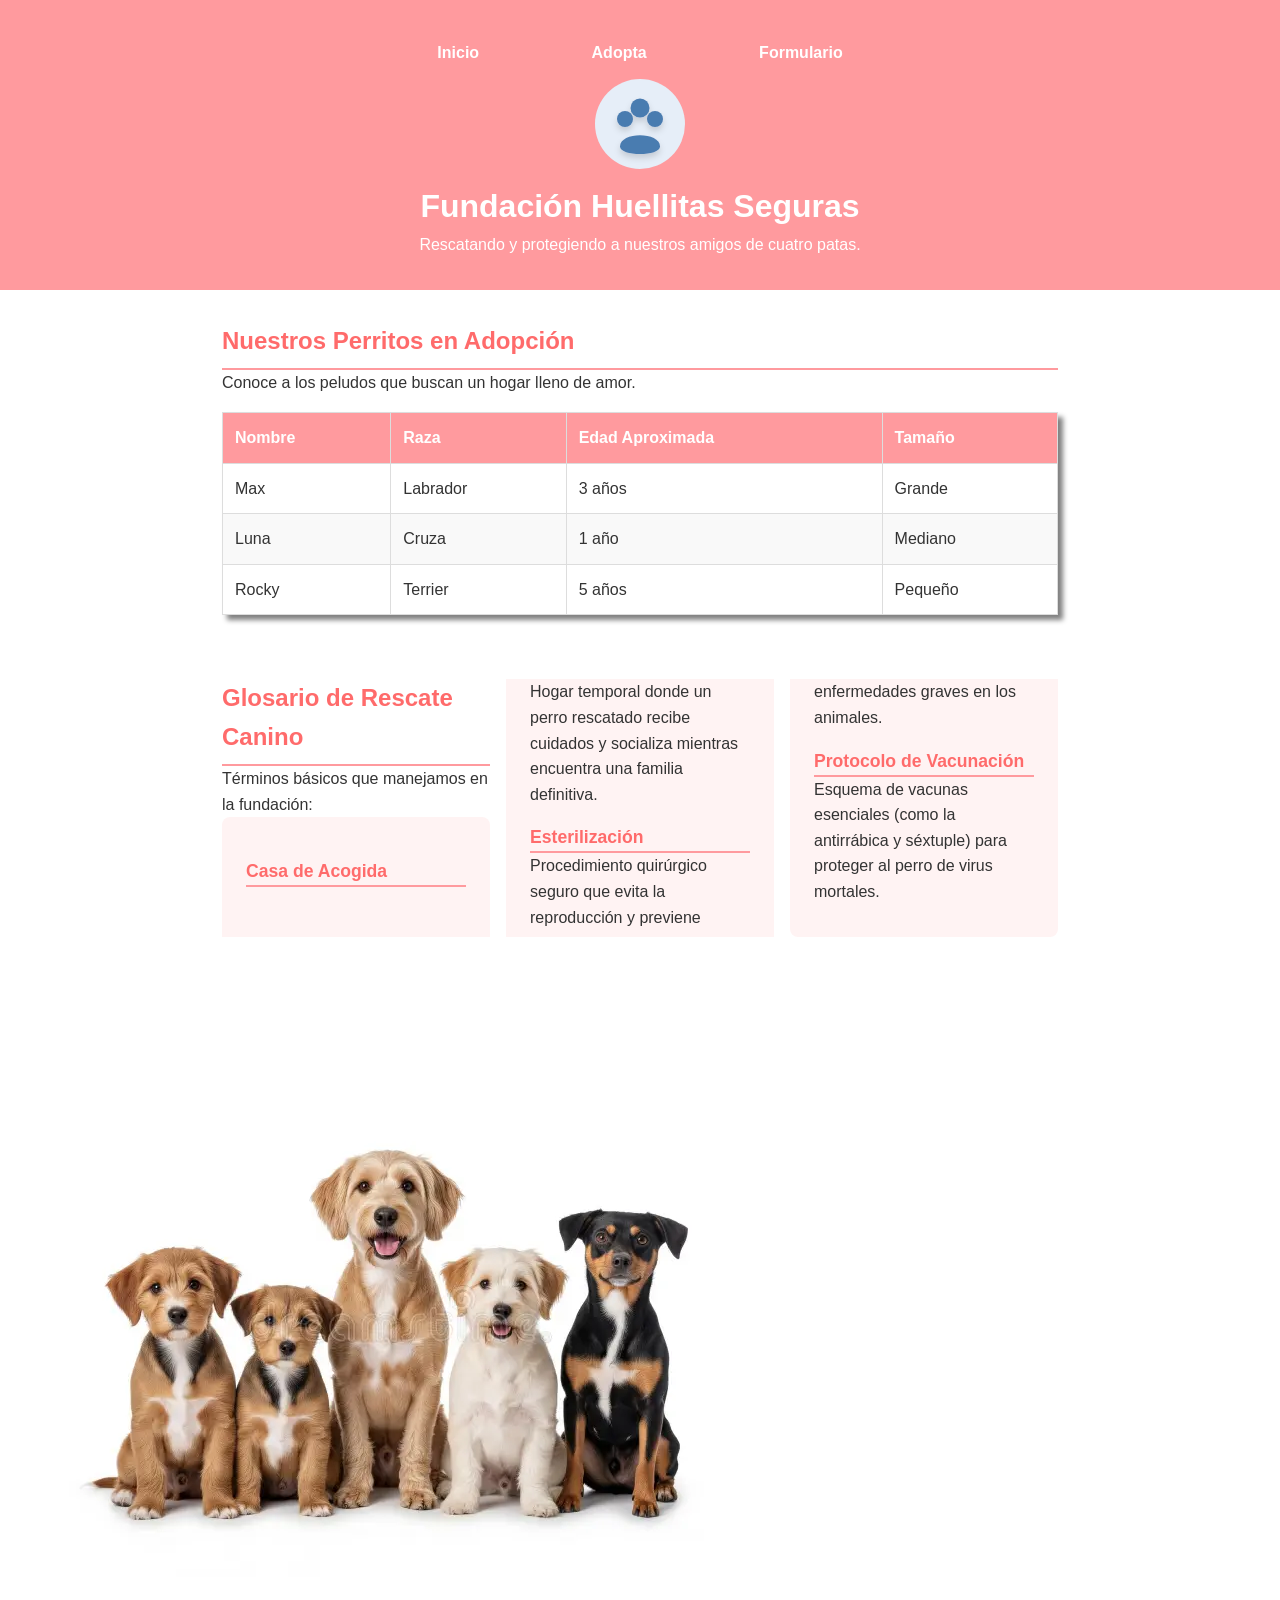
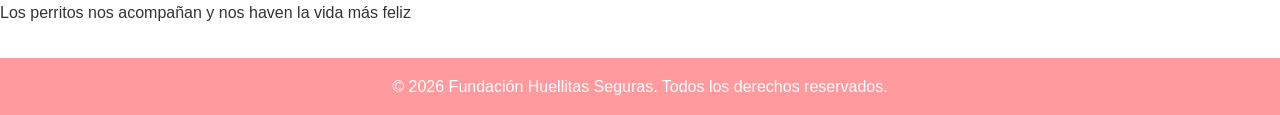
==== index.html @ 660093e8 "Pagina Web Página Fundación Huellitas Seguras" ====
<!DOCTYPE html>
<html lang="es">

<head>
    <meta charset="UTF-8">
    <meta name="viewport" content="width=device-width, initial-scale=1.0">
    <title>Fundación Huellitas Seguras</title>
    <link rel="stylesheet" href="Assets/CSS/style.css">
    <link rel="stylesheet"
        href="Assets/Fuentes/Bitcount_Grid_Double,Chelsea_Market/Chelsea_Market/ChelseaMarket-Regular.ttf">
</head>

<body>

    <header>
        <nav>
            <ul>
                <li><a href="index.html" target="_blank">Inicio</a></li>
                <li><a href="Adopta.html" target="_blank">Adopta</a></li>
                <li><a href="Formulario.html" target="_blank">Formulario</a></li>
            </ul>
        </nav>
        <svg xmlns="http://w3.org" viewBox="0 0 200 200" width="100%" height="100%">
            <defs>
                <!-- Sombra -->
                <filter id="shadow" x="-20%" y="-20%" width="140%" height="140%">
                    <feDropShadow dx="0" dy="8" stdDeviation="6" flood-color="#000000" flood-opacity="0.15" />
                </filter>
            </defs>

            <!-- Fondo circular del logo -->
            <circle cx="100" cy="100" r="90" fill="#E6EEF8" />

            <!-- Grupo principal de la huella -->
            <g fill="#4A7BB0" filter="url(#shadow)">
                <!-- Almohadilla principal-->
                <path d="M 60,145 C 60,115 140,115 140,145 C 140,165 60,165 60,145 Z" />

                <!-- Dedos de la huella-->
                <circle cx="70" cy="90" r="16" />
                <circle cx="100" cy="68" r="19" />
                <circle cx="130" cy="90" r="16" />
            </g>
        </svg>
        <h1> Fundación Huellitas Seguras</h1>
        <p>Rescatando y protegiendo a nuestros amigos de cuatro patas.</p>
    </header>

    <main>
        <!-- Tabla: Perros en Adopción -->
        <section>
            <h2> Nuestros Perritos en Adopción</h2>
            <p>Conoce a los peludos que buscan un hogar lleno de amor.</p>
            <table>
                <thead>
                    <tr>
                        <th>Nombre</th>
                        <th>Raza</th>
                        <th>Edad Aproximada</th>
                        <th>Tamaño</th>
                    </tr>
                </thead>
                <tbody>
                    <tr>
                        <td>Max</td>
                        <td>Labrador</td>
                        <td>3 años</td>
                        <td>Grande</td>
                    </tr>
                    <tr>
                        <td>Luna</td>
                        <td>Cruza</td>
                        <td>1 año</td>
                        <td>Mediano</td>
                    </tr>
                    <tr>
                        <td>Rocky</td>
                        <td>Terrier</td>
                        <td>5 años</td>
                        <td>Pequeño</td>
                    </tr>
                </tbody>
            </table>
        </section>

        <!-- Lista Glosario -->
        <section class="Glosario">
            <h2>Glosario de Rescate Canino</h2>
            <p>Términos básicos que manejamos en la fundación:</p>
            <dl>
                <dt>Casa de Acogida</dt>
                <dd>Hogar temporal donde un perro rescatado recibe cuidados y socializa mientras encuentra una familia
                    definitiva.</dd>
                <dt>Esterilización</dt>
                <dd>Procedimiento quirúrgico seguro que evita la reproducción y previene enfermedades graves en los
                    animales.</dd>
                <dt>Protocolo de Vacunación</dt>
                <dd>Esquema de vacunas esenciales (como la antirrábica y séxtuple) para proteger al perro de virus
                    mortales.
                </dd>
            </dl>

        </section>

        <section class="imagen" align="center"></section>

        <figure>
            <picture>
            <source srcset="Assets/Imagenes/adopta.jfif" media="min-width 1200px">
            <img src="Assets/Imagenes/perritos.webp" media=" max-width 600px">

       </picture>

       <figcaption>
        Los perritos nos acompañan y nos haven la vida más feliz
       </figcaption>
        </figure>
        
        </section>

    </main>

    <footer>
        <p>&copy; 2026 Fundación Huellitas Seguras. Todos los derechos reservados.</p>
    </footer>

</body>

</html>
---- Assets/CSS/style.css ----
* {
              box-sizing: border-box;
              margin: 0;
              padding: 0;
          }

          nav {
              display: flex;
              justify-content: center;
              padding: 0.5rem;
          }

          nav a {
              color: white;
              padding: 0.8rem 1.5rem;
              text-decoration: none;
              font-weight: bold;
          }

          nav a:hover {
              background: #af1b54;
              border-radius: 8px;
          }

          ul {
              text-decoration: none;
          }

          li {
              display: inline;
              margin: 10px;
              padding: 20px;
          }

          body {
              font-family: Arial, sans-serif;
              line-height: 1.6;
              margin: 0;
              padding: 0;
              color: #333;
          }

          header {
              background-color: #ff9a9e;
              color: white;
              padding: 2rem;
              text-align: center;
          }

          @media (max-width: 600px) {
              header {
                  background-color: #9af5f5;
              }
          }

          @media (min-width: 768px) {
              header {
                  background-color: #c8faaa;
              }
          }

          @media (min-width: 1200px) {
              header {
                  background-color: #ff9a9e;
              }
          }

          svg {
              width: 100px;
              animation-name: animacion1;
              animation-duration: 4s;
              position: relative;
          }

          @keyframes animacion1 {
              0% {
                  left: 0px;
              }

              100% {
                  left: 200px;
              }
          }

          section {
              padding: 2rem;
              max-width: 900px;
              margin: auto;
          }

          h2 {
              color: #ff6b6b;
              border-bottom: 2px solid #ff9a9e;
              padding-bottom: 0.5rem;
          }

          @media (max-width: 600px) {
              h2 {
                  color: #4efafa;
                  border-bottom: 2px solid #9af5f5;
              }
          }

          @media (min-width: 768px) {
              h2 {
                  color: #76fd27;
                  border-bottom: 2px solid #c8faaa;
              }
          }

          @media (min-width: 1200px) {
              h2 {
                  color: #ff6b6b;
                  ;
                  border-bottom: 2px solid #ff9a9e;
              }
          }

          @media(max-width: 600px){
            p{
                display: none;
            }
          }



          /* Tabla */
          table {
              width: 100%;
              border-collapse: collapse;
              margin-top: 1rem;
              box-shadow: 5px 5px 5px grey;
          }

          @media (max-width: 600px) {
              table {
                  width: 100%;
                  border-collapse: collapse;
                  margin-top: 1rem;
                  box-shadow: 5px 5px 5px grey;
              }
          }

          @media (min-width: 768px) {
              table {
                  width: 100%;
                  border-collapse: collapse;
                  margin-top: 1rem;
                  box-shadow: 5px 5px 5px grey;
              }
          }

          @media (min-width: 1200px) {
              table {
                  width: 100%;
                  border-collapse: collapse;
                  margin-top: 1rem;
                  box-shadow: 5px 5px 5px grey;
              }
          }


          th,
          td {
              border: 1px solid #ddd;
              padding: 12px;
              text-align: left;
          }

          th {
              background-color: #ff9a9e;
              color: white;
          }

          @media (max-width: 600px) {
              th {
                  background-color: #4efafa;
              }
          }

          @media (min-width: 768px) {
              th {
                  background-color: #76fd27;
              }
          }

          @media (min-width: 1200px) {
              th {
                  background-color: #ff9a9e;
                  ;

              }
          }


          tr:nth-child(even) {
              background-color: #f9f9f9;
          }

          /* Lista Glosario */
          .Glosario {
              column-count: 3;
          }

          dl {
              background: #fff3f3;
              padding: 1.5rem;
              border-radius: 8px;
          }

          dt {
              font-weight: bold;
              color: #ff6b6b;
              font-size: 1.1rem;
              margin-top: 1rem;
          }

          @media (max-width: 600px) {
              dt {
                  color: #4efafa;
                  border-bottom: 2px solid #9af5f5;
              }
          }

          @media (min-width: 768px) {
              dt {
                  color: #76fd27;
                  border-bottom: 2px solid #c8faaa;
              }
          }

          @media (min-width: 1200px) {
              dt {
                  color: #ff6b6b;
                  ;
                  border-bottom: 2px solid #ff9a9e;
              }
          }

          dd {
              margin-left: 0;
              margin-bottom: 0.5rem;
          }

          .imagen {
              transform: rotate(5deg);
          }

          .heroes {
              background: url('https://unsplash.com') no-repeat center center/cover;
              color: #fdfdfd;
              text-align: center;
              padding: 100px 20px;
              text-shadow: 2px 2px 4px #ff6b6b;
          }

           @media (max-width: 600px) {
              .heroes {
                  text-shadow: 2px 2px 4px #4efafa;
              }
          }

          @media (min-width: 768px) {
              .heroes {
                  text-shadow: 2px 2px 4px #76fd27;
              }
          }

          @media (min-width: 1200px) {
              .heroes {
                 text-shadow: 2px 2px 4px #ff6b6b;
              }
          }

          .heroes h1 {
              font-size: 72px;
              margin-bottom: 0.5rem;
          }

          @media (max-width: 600px){
            .heroes h1{
                font-size: 24px;
            }
          }

          .contenedor {
              max-width: 1200px;
              margin: auto;
              padding: 2rem 20px;
              overflow: hidden;
          }

          .btn {
              display: inline-block;
              background: #fc6dc3;
              color: white;
              padding: 0.8rem 2rem;
              text-decoration: none;
              border-radius: 5px;
              box-shadow: 5px 5px 5px grey;
              font-weight: bold;
              margin-top: 1rem;
          }

          .btn:hover {
              background: #fc1ba2;
          }

          .red {
              display: flex;
              flex-wrap: wrap;
              gap: 20px;
              justify-content: center;
          }

          #carnet {
              background: #f4f4f4;
              padding: 1rem;
              border-radius: 8px;
              width: 300px;
              text-align: center;
              box-shadow: 0 4px 6px rgba(0, 0, 0, 0.1);
          }

          #carnet img {
              width: 100%;
              height: 400px;
              object-fit: cover;
              border-radius: 5px;
              filter: grayscale(0.5);
          }

          img:hover {
              filter: none;
          }

          /* Formulario */
          form {
              background: #fdfdfd;
              padding: 2rem;
              border: 1px solid #ddd;
              border-radius: 8px;
          }

          label {
              display: block;
              margin-bottom: 0.5rem;
              font-weight: bold;
          }

          input[type="text"],
          input[type="email"],
          textarea {
              width: 100%;
              padding: 10px;
              margin-bottom: 1rem;
              border: 1px solid #ccc;
              border-radius: 4px;
              box-sizing: border-box;
          }

          input:focus {
              background: #fcc5c5;
              box-shadow: 5px 5px 5px #af1b54;


          }

          button {
              background-color: #ff6b6b;
              color: white;
              padding: 12px 20px;
              border: none;
              border-radius: 4px;
              box-shadow: 5px 5px 5px grey;
              cursor: pointer;
              font-size: 1rem;

          }

          button:hover {
              background-color: #ff4757;
          }



          footer {
              text-align: center;
              padding: 1rem;
              background: #ff9a9e;
              color: white;
              margin-top: 2rem;
          }

           @media (max-width: 600px) {
              footer {
                  background: #9af5f5;
              }
          }

          @media (min-width: 768px) {
              footer {
                  background: #c8faaa;
              }
          }

          @media (min-width: 1200px) {
              footer {
                  background: #ff9a9e;
              }
          }
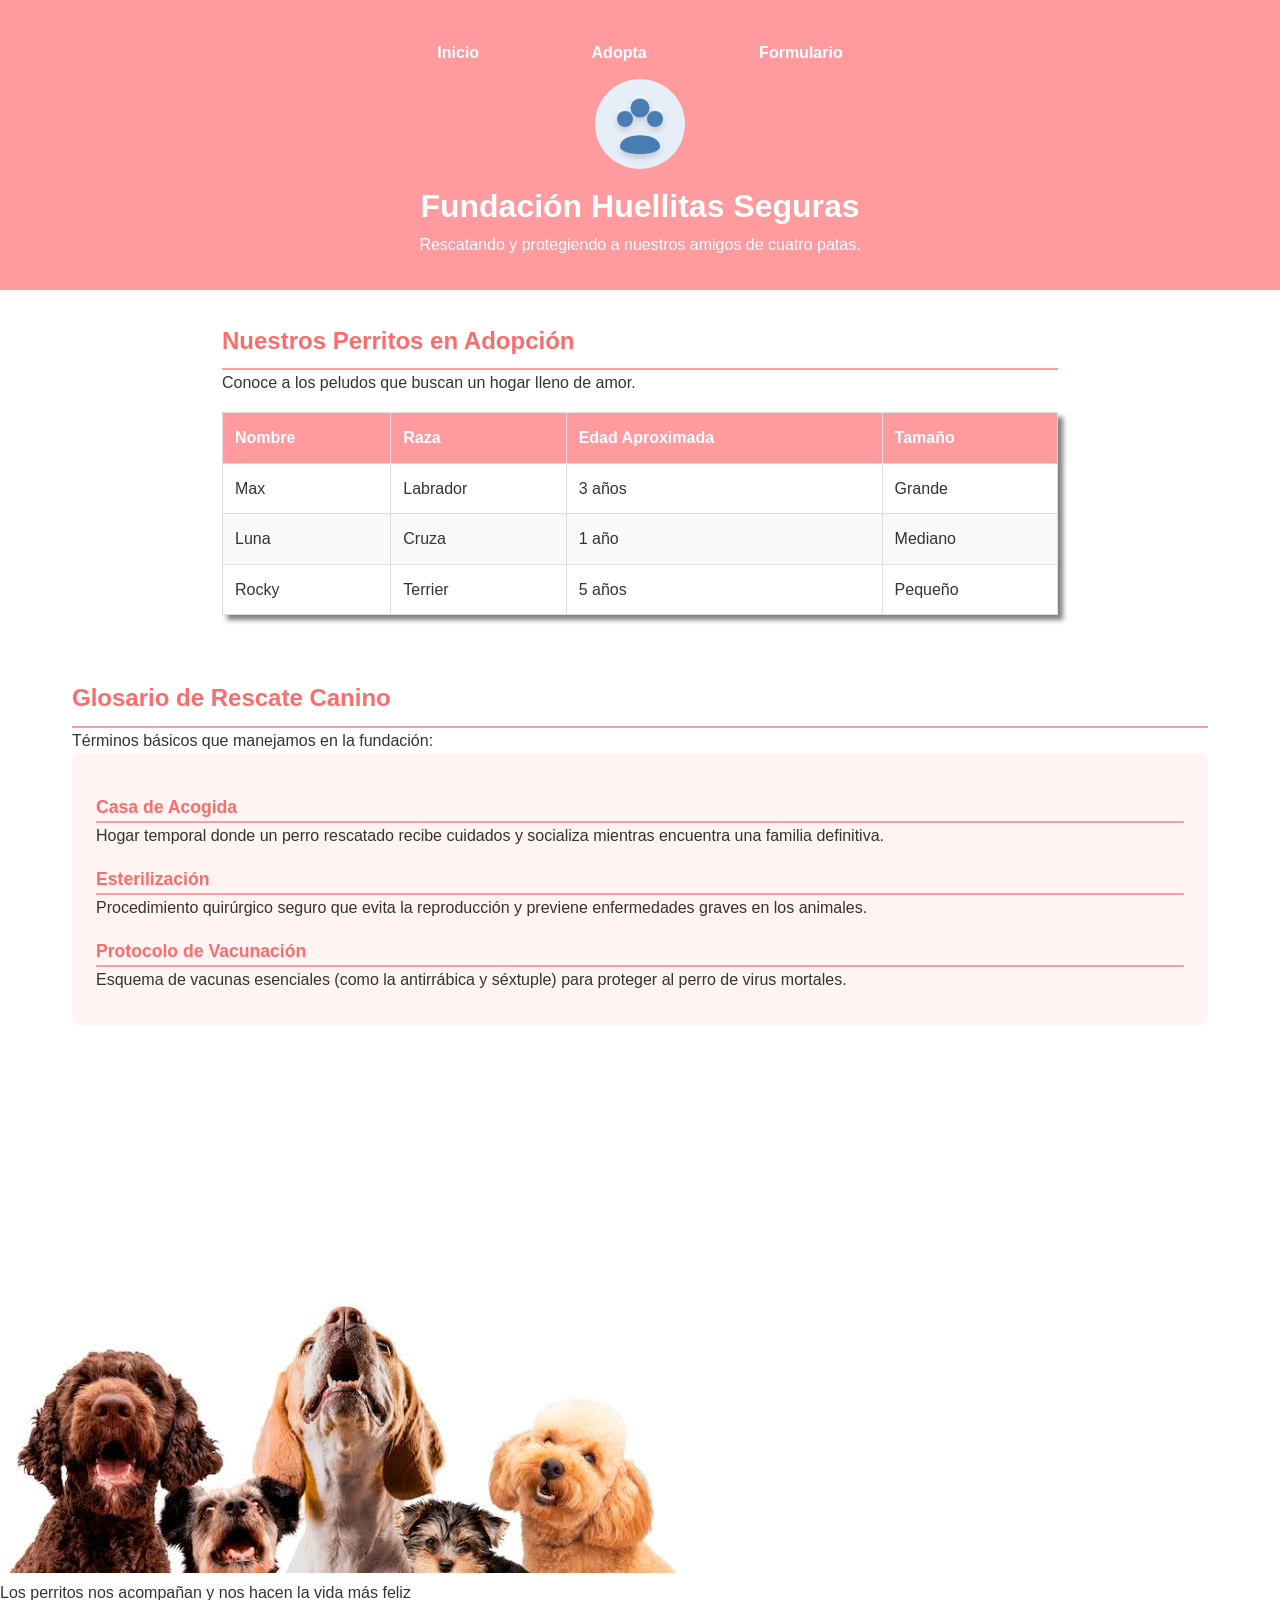
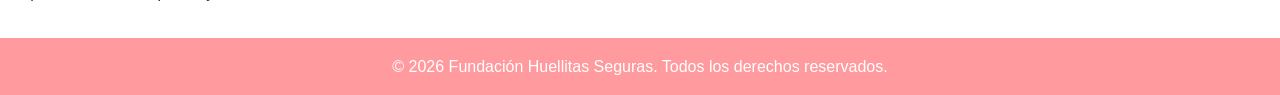
==== commit ac4219d7: "corregir Corregir Errores en el código" ====
--- a/index.html
+++ b/index.html
@@ -102,17 +102,18 @@
 
         </section>
 
+        <!-- Imagen que cambia segun el tamaño de la pantalla -->
         <section class="imagen" align="center"></section>
 
         <figure>
             <picture>
-            <source srcset="Assets/Imagenes/adopta.jfif" media="min-width 1200px">
-            <img src="Assets/Imagenes/perritos.webp" media=" max-width 600px">
+            <source srcset="Assets/Imagenes/adopta.jfif" media="(min-width: 800px)">
+            <img src="Assets/Imagenes/perritos.webp" alt="Perritos" style="width: auto;">
 
        </picture>
 
        <figcaption>
-        Los perritos nos acompañan y nos haven la vida más feliz
+        Los perritos nos acompañan y nos hacen la vida más feliz
        </figcaption>
         </figure>
         
--- a/Assets/CSS/style.css
+++ b/Assets/CSS/style.css
@@ -111,18 +111,9 @@
           @media (min-width: 1200px) {
               h2 {
                   color: #ff6b6b;
-                  ;
                   border-bottom: 2px solid #ff9a9e;
               }
           }
-
-          @media(max-width: 600px){
-            p{
-                display: none;
-            }
-          }
-
-
 
           /* Tabla */
           table {
@@ -187,8 +178,6 @@
           @media (min-width: 1200px) {
               th {
                   background-color: #ff9a9e;
-                  ;
-
               }
           }
 
@@ -199,7 +188,7 @@
 
           /* Lista Glosario */
           .Glosario {
-              column-count: 3;
+              max-width: 1200px;
           }
 
           dl {
@@ -232,7 +221,6 @@
           @media (min-width: 1200px) {
               dt {
                   color: #ff6b6b;
-                  ;
                   border-bottom: 2px solid #ff9a9e;
               }
           }
@@ -254,7 +242,7 @@
               text-shadow: 2px 2px 4px #ff6b6b;
           }
 
-           @media (max-width: 600px) {
+          @media (max-width: 600px) {
               .heroes {
                   text-shadow: 2px 2px 4px #4efafa;
               }
@@ -268,19 +256,20 @@
 
           @media (min-width: 1200px) {
               .heroes {
-                 text-shadow: 2px 2px 4px #ff6b6b;
+                  text-shadow: 2px 2px 4px #ff6b6b;
               }
           }
 
           .heroes h1 {
               font-size: 72px;
               margin-bottom: 0.5rem;
-          }
-
-          @media (max-width: 600px){
-            .heroes h1{
-                font-size: 24px;
-            }
+              font-family: ChelseaMarket-Regular, serif;
+          }
+
+          @media (max-width: 600px) {
+              .heroes h1 {
+                  font-size: 24px;
+              }
           }
 
           .contenedor {
@@ -382,7 +371,12 @@
               background-color: #ff4757;
           }
 
-
+          @media (max-width: 900px) {
+              video {
+                  max-width: 100%;
+              }
+
+          }
 
           footer {
               text-align: center;
@@ -392,7 +386,7 @@
               margin-top: 2rem;
           }
 
-           @media (max-width: 600px) {
+          @media (max-width: 600px) {
               footer {
                   background: #9af5f5;
               }
@@ -408,6 +402,4 @@
               footer {
                   background: #ff9a9e;
               }
-          }
-
-          +          }
